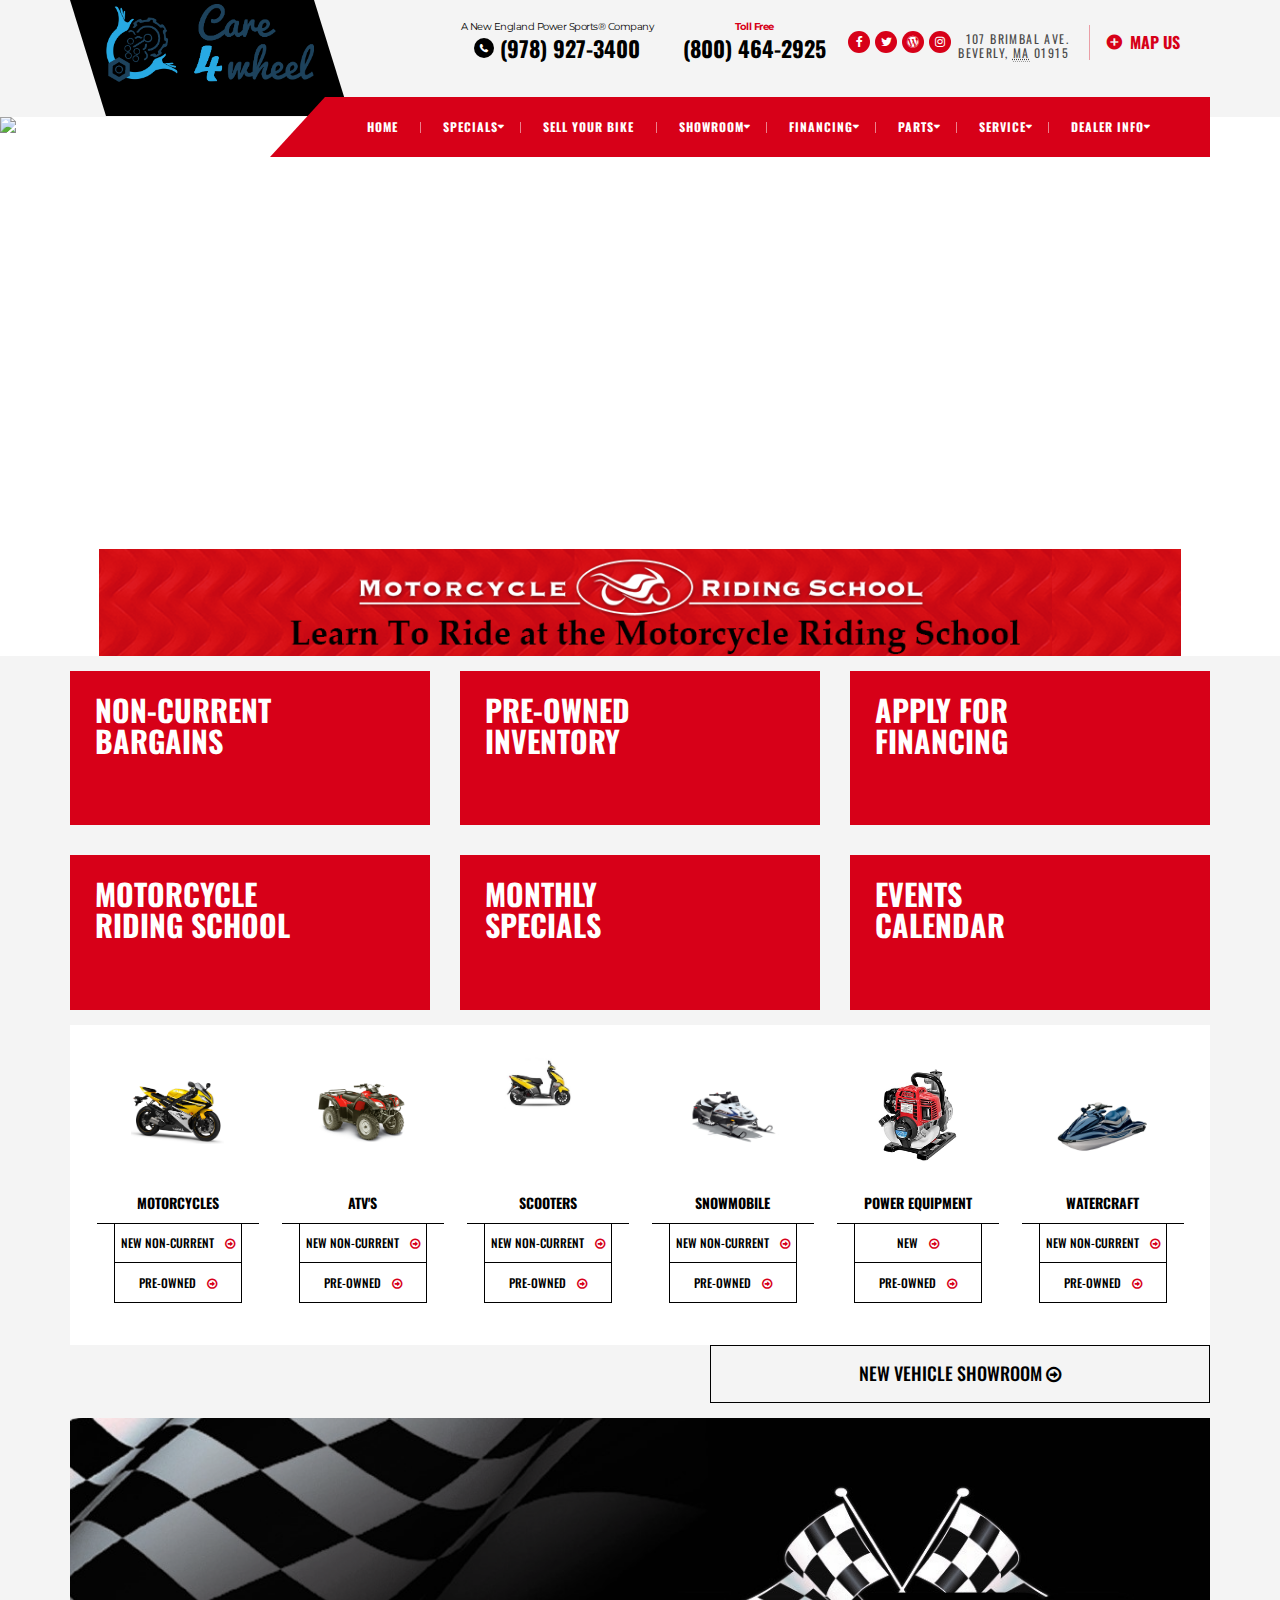
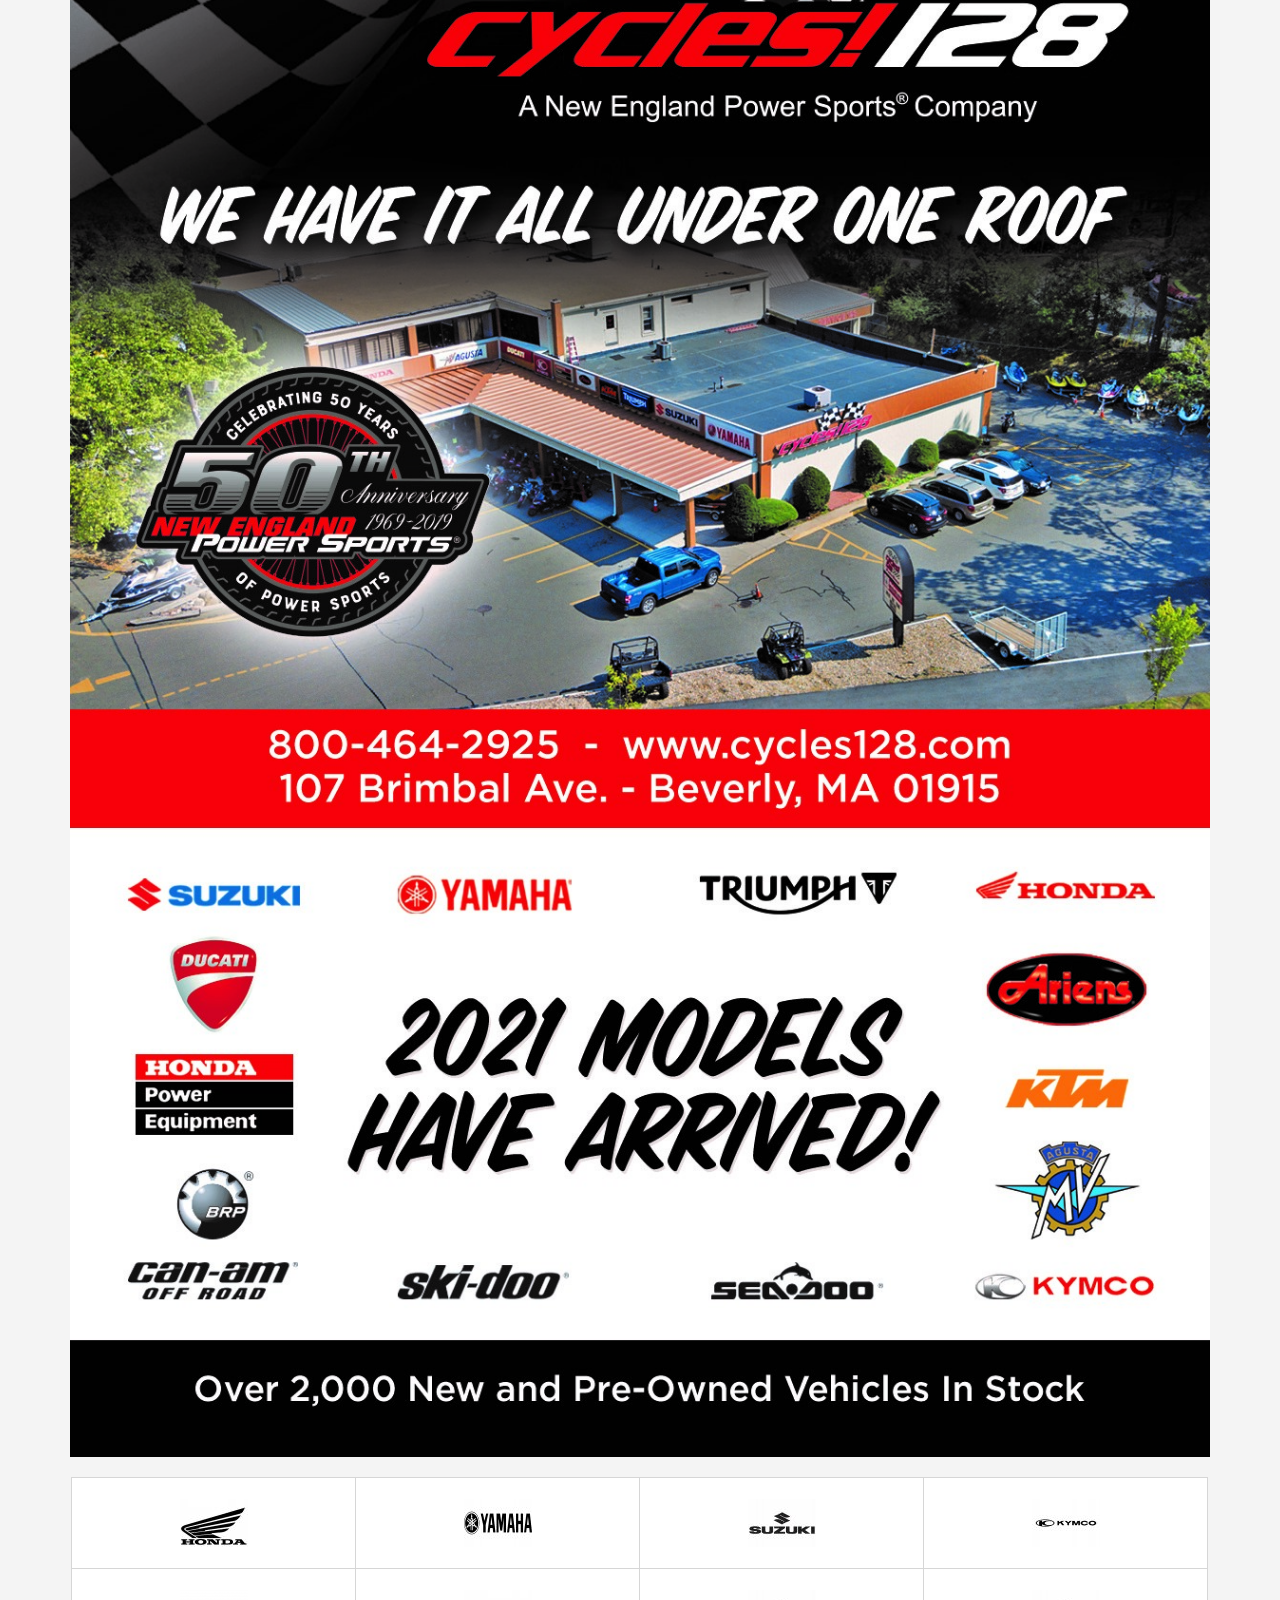
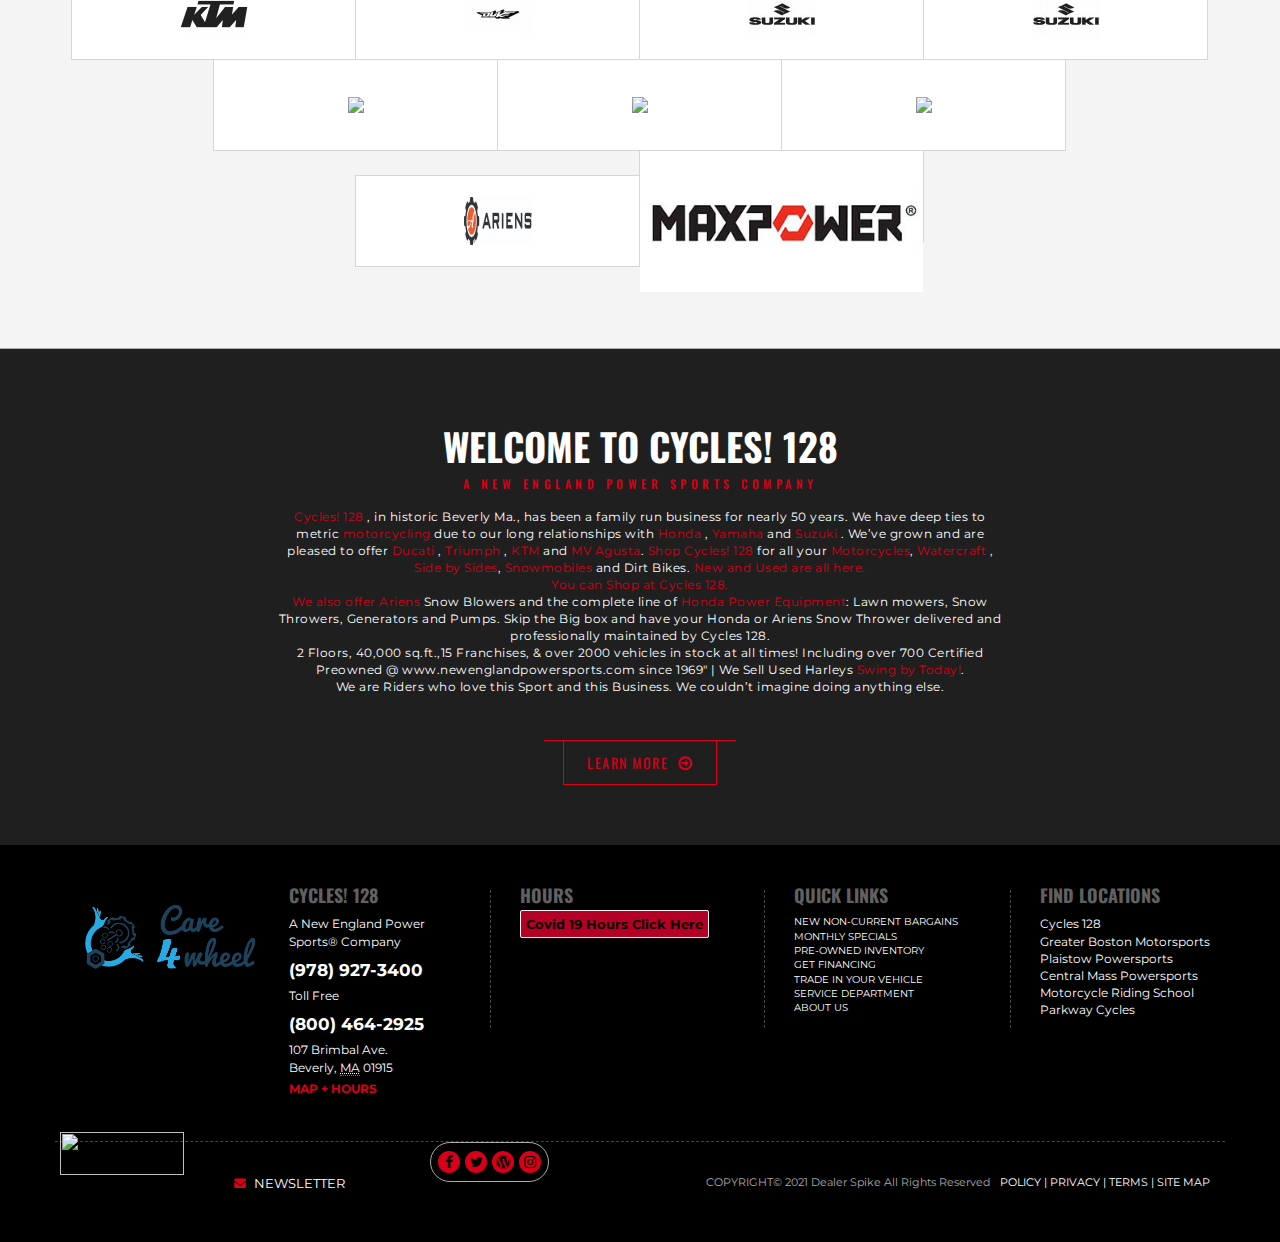
==== index.html @ 579b6f16 "ui for home page with responsiveness" ====
<html lang="en">
    <head>
	<meta charset="utf-8">
	<meta http-equiv="X-UA-Compatible" content="IE=edge">
	<meta name="viewport" content="width=device-width, initial-scale=1.0">
	<meta name="google-site-verification" content="4xlTsjsjZ82k-B2SvXUbBfm__WxMHEeBPn1dtGqqLUk">

	<title>Cycles</title>
	
<meta name="description" content="The North Shore's Premier Powersports Dealership for 50 Years!&nbsp; Ariens 2018 Dealer of the Year!">
<meta name="keywords" content="Ski-Doo, Sea-Doo, Can-Am, KTM, Ducati, Triumph, MV Agusta, Yamaha, Honda, Suzuki, Ariens, Kymco, Powersports, Boston, Beverly, Salem, Lynn, Haverhill, Middleton, Gloucester, Danvers, Ipswich, North Shore Crossing">
<meta name="copyright" content="Cycles">



	<link rel="publisher" href="https://plus.google.com/u/0/+Cycles128BeverlyMA/about">
	<link rel="shortcut icon" href="/favicon.ico">
	<link rel="icon" type="image/png" href="images/logo.png">
	<!-- <link rel="apple-touch-icon" type="image/png" href="/favicon-114x114.png"> -->

	<!-- Site CSS & Fonts -->
	<link rel="stylesheet" href="//maxcdn.bootstrapcdn.com/font-awesome/4.6.3/css/font-awesome.min.cs">
    <link rel="stylesheet" href="style/style.css">
	<link id="responsiveStyles" rel="stylesheet" type="text/css" href="/styles/styles.css?v=1.30">

	<link href="https://fonts.googleapis.com/css?family=Oswald:400,700%7CMontserrat:400,700" rel="stylesheet" type="text/css">


<div class="device-xs visible-xs"></div>
<div class="device-sm visible-sm"></div>
<div class="device-md visible-md"></div>
<div class="device-lg visible-lg"></div>
<header dst-header="1" class="dst-header-container-navbar navbar-on-bottom">
	<div class="header-info">
		<div>
			<div class="header-brand">
				<strong>
					<a href="/" tabindex="-1" aria-hidden="true" role="presentation">
						<span>
							<img alt="" src="images/logo.png">
						</span>
					</a>
				</strong>
			</div>
			<div class="header-content">
				<div class="header-numbers-social">
					<div class="header-numbers">
						<div>
							<span>A New England Power Sports® Company</span>
							<span class="dealer-phone">
								<a href="tel:9789273400"><span>(978) 927-3400</span></a>
							</span>
						</div>
						<div>
							<span>Toll Free</span>
							<span class="dealer-phone">
								<a href="tel:8004642925">(800) 464-2925</a>
							</span>
						</div>
					</div>
					<div class="header-social">
						<ul class="social-block">
							<li>
								<a href="#" target="_blank" class="social-facebook" >
									<i class="fa fa-facebook"></i>
									<span class="sr-only">Like Cycles! 128 on Facebook!</span>
								</a>
							</li>
							<li>
								<a href="#"  class="social-twitter" >
									<i class="fa fa-twitter"></i>
									<span class="sr-only">Follow Cycles! 128 on Twitter!</span>
								</a>
							</li>
							<li>
								<a href="#" class="social-wordpress" >
									<i class="fa fa-wordpress"></i>
									<span class="sr-only">Check out the Cycles! 128 Wordpress page!</span>
								</a>
							</li>
							<li>
								<a href="#" class="social-instagram" >
									<i class="fa fa-instagram"></i>
									<span class="sr-only">Subscribe to Cycles! 128 on Instagram!</span>
								</a>
							</li>
						</ul>
					</div>
				</div>
				<div class="header-location">
					<span class="dealer-address-wrapper">
        				<span class="dealer-address">107 Brimbal Ave.</span>
						<span class="dealer-city-state-zip">
							<span class="dealer-city">Beverly, </span>
							<span class="dealer-state">
								<abbr title="Massachusetts">MA</abbr>
							</span>
							<span class="dealer-zip">01915</span>
						</span>
					</span>
					<span class="header-map-hours">
						<a href=""><span>Map Us</span></a>
					</span>
				</div>
			</div>
		</div>
	</div>
	<nav class="navbar" id="main-nav" role="navigation">
		<div class="navbar-header">
			<button type="button" class="navbar-toggle collapsed" data-toggle="collapse" data-target=".navbar-collapse">
				<span class="sr-only">Toggle navigation</span>
				<span class="icon-text">Menu</span>
				<span class="icon-bar">&nbsp;</span>
				<span class="icon-bar">&nbsp;</span>
				<span class="icon-bar">&nbsp;</span>
			</button>
		</div>
		<div class="navbar-collapse collapse">
			<ul class="nav navbar-nav">
				<li><a href="/">Home</a></li>
				<li class="dropdown">
					<a aria-expanded="false" class="dropdown-toggle" data-toggle="dropdown" href=" " role="button">Specials</a>
					<ul class="dropdown-menu">
						<li><a href="#">Specials</a></li>
						<li><a href="#" target="_blank" aria-describedby="audioeye_new_window_message">Manager Specials</a></li>
						<li><a href="#">Promotions</a></li>
					</ul>
				</li>
				<li>
					<a aria-expanded="false" class="dropdown-toggle" data-toggle="dropdown" href="#" role="button">Sell <span>Your Bike</span></a>
				</li>
				<li class="dropdown">
					<a aria-expanded="false" class="dropdown-toggle" data-toggle="dropdown" href="#" role="button">Showroom</a>
					<ul class="dropdown-menu">
						<li><a href="">Showroom</a></li>
						<li><a href="#">New Non-Current Bargains</a></li>
						<li><a class="no-leadpop" href="#"  aria-describedby="audioeye_new_window_message">Pre-Owned Inventory</a></li>
						
						<li><a href="#">Power Equipment</a></li>
						<li><a href="#">Get A Quote</a></li>
						<li><a href="#">Finance</a></li>
						<li><a href="#">Value Your Trade</a></li>
						<li><a href="#">Contact Us</a></li>
						<li><a href="#">Museum</a></li>
					</ul>
				</li>
				<li class="dropdown">
					<a aria-expanded="false" class="dropdown-toggle" data-toggle="dropdown" href="#" role="button">Financing</a>
					<ul class="dropdown-menu">
						<li><a href=" ">Financing</a></li>
						<li><a href=" ">Finance Application</a></li>
						<li><a href=" ">Extended Coverage Plans</a></li>
						<li><a href=" ">Honda Graduate Program</a></li>
						</ul>
				</li>
				 <li class="dropdown stuck-right">
					<a aria-expanded="false" class="dropdown-toggle" data-toggle="dropdown" href="#" role="button">Parts</a>
					<ul class="dropdown-menu">
						<li><a href=" ">Parts Department</a></li>
						<li><a href=" ">Get a Quote</a></li>
					</ul>
				</li>
				<li class="dropdown stuck-right">
					<a aria-expanded="false" class="dropdown-toggle" data-toggle="dropdown" href="#" role="button">Service</a>
					<ul class="dropdown-menu">
						<li><a href=" ">Service Department</a></li>
						<li><a href=" ">Service Appointments</a></li>
						<li><a href=" ">Get A Service Quote</a></li>
					</ul>
				</li>
				<li class="dropdown stuck-right">
					<a aria-expanded="false" class="dropdown-toggle" data-toggle="dropdown" href=" " role="button"><span>Dealer</span> Info</a>
					<ul class="dropdown-menu">
						<li><a href=" ">About Us</a></li>
						<li><a href=" ">Map &amp; Hours</a></li>
						<li><a href=" ">Staff</a></li>
						<li><a href=" ">Employment</a></li>
						<li><a href=" ">Event Calendar</a></li>
						<li><a href=" ">Newsletter Signup</a></li>
						<li><a href=" ">Read Testimonials</a></li>
						<li><a href=" ">Submit A Testimonial</a></li>
						<li><a href=" ">Photos</a></li>
						<li><a href=" ">Contact Us</a></li>
					</ul>
				</li>
			</ul>
		</div>
	</nav>
	<div class="vcard" role="presentation" aria-hidden="true" tabindex="-1">
		<div class="fn org">Cycles! 128</div>
		<div class="adr">
			<div class="street-address">107 Brimbal Ave.</div>
			<div> <span class="locality">Beverly</span>, <span class="region"><abbr class="region" title="Massachusetts">MA</abbr></span> <span class="postal-code">01915</span></div>
			<div class="country-name">US</div>
		</div>
		<div>Phone: <span class="tel">(800) 464-2925</span></div>
		<div>Email: <span class="email">sales@cycles128.com</span></div>
		<div>
			<span class="tel"><span class="type">Fax</span>:
			<span class="value">(978) 927-9720</span></span>
		</div>
    </div>
</header>


	<div id="Modal" class="modal fade" tabindex="-1" role="dialog" aria-hidden="true" style="display: none;">
		<div class="modal-dialog" role="document">
			<div class="modal-content">
				<div class="modal-header">
					<button type="button" class="close" data-dismiss="modal" aria-label="Close"><span class="fa fa-times-circle" aria-hidden="true"></span></button>
					<h2 class="modal-title">Now Hiring </h2>
				</div>
				<div class="modal-body">
					<p>Do you love motorcycles, dirt bikes, atv's , or watercraft? Would you love to work in the powersports industry?
We are currently hiring in all departments!</p>
				</div>
<div class="carreersection">
    
<div class="form-header">
<h1><span class="fa fa-tachometer">&nbsp;</span>Careers</h1>
  <div id="requiredMessageBlock">Asterisk indicates Required Field</div>  </div>

<form id="careers-form" name="xcareers" method="post" action="" data-ds-form="xcareers" novalidate="novalidate">
	
	<ul class="ulContact">
	<li id="formFirstName"><div class="formField"> <div class="label placeholder">First Name</div> <input aria-label="First Name" name="fname" placeholder="First Name" type="text" value="" aria-required="true" autocomplete="given-name"> <div class="formRequired">*</div> </div> <div class="formError"></div></li>
	<li id="formLastName"><div class="formField"> <div class="label placeholder">Last Name</div> <input aria-label="Last Name" name="lname" type="text" value="" placeholder="Last Name" aria-required="true" autocomplete="family-name"> <div class="formRequired">*</div> </div> <div class="formError"></div></li>
	<li id="formEmail"><div class="formField"> <div class="label placeholder">Email</div> <input aria-label="Email" name="email" type="text" value="" placeholder="Email" aria-required="true" autocomplete="email"> <div class="formRequired FormRequiredField">*</div> </div> <div class="formError"></div></li>
	<li id="formTelephone"><div class="formField"> <div class="label placeholder">Phone</div> <input aria-label="Phone" name="telephone" type="text" value="" placeholder="Phone" autocomplete="tel"> <div class="formRequired FormRequiredField"></div> </div> <div class="formError"></div></li>
	<li id="formAddress"><div class="formField"> <div class="label placeholder">Address</div> <input aria-label="Address" name="address" type="text" value="" placeholder="Address" autocomplete="address-line1"> <div class="formRequired FormRequiredField"></div> </div> <div class="formError"></div></li>
	<li id="formCity"><div class="formField"> <div class="label placeholder">City</div> <input aria-label="City" name="city" type="text" value="" placeholder="City" autocomplete="city"> <div class="formRequired"></div> </div> <div class="formError"></div></li>
	<li id="formState"><div class="formField"> <div class="label placeholder">State</div> <input aria-label="State" name="state" type="text" value="" placeholder="State" autocomplete="state"> <div class="formRequired"></div> </div> <div class="formError"></div></li>
	<li id="formZip"><div class="formField"> <div class="label placeholder">Zip Code</div> <input aria-label="Zip Code" name="zip" type="text" value="" placeholder="Zip Code" autocomplete="postal-code"> <div class="formRequired FormRequiredField"></div> </div> <div class="formError"></div></li>
	<li id="formLocations"><div class="formField">
<div class="label placeholder"></div>
<select name="location" id="location" class="DealerLocation" aria-label="Select A Location" aria-required="true"><option value="">Select A Location</option><option value="Arlington Greater Boston Motorsports">Arlington Greater Boston Motorsports</option><option value="Beverly Cycles 128">Beverly Cycles 128</option><option value="Everett Parkway Cycle">Everett Parkway Cycle</option><option value="Lunenberg Central Mass Powersports">Lunenberg Central Mass Powersports</option><option value="Plaistow Powersports">Plaistow Powersports</option></select>
<div class="formRequired FormRequiredField"></div>
</div>
<div class="formError"></div></li>
</ul>

	<ul class="ulComments" role="presentation">
		<li id="formComments" role="presentation"><div class="formField"> <div class="label placeholder">Comments/Questions</div> <textarea aria-label="Comments/Questions" name="comments" placeholder="Comments/Questions"></textarea> <div class="formRequired"></div> </div> <div class="formError"></div></li>
	</ul>
	<h3 id="ae_js_chbxDescrip_234">Pick your area(s) of Interest:</h3>
	<ul class="ulCareerInterest">
		<li id="formSales"><div class="formField"><input aria-label="Sales" name="sales" type="checkbox" placeholder="Sales" aria-describedby="ae_js_chbxDescrip_234"> <div class="label placeholder">Sales</div> <div class="formRequired FormRequiredField"></div> </div> <div class="formError"></div></li>
		<li id="formAdministrationOffice"><div class="formField"> <input aria-label="Administration/Office" name="administrationoffice" type="checkbox" placeholder="Administration/Office" aria-describedby="ae_js_chbxDescrip_234"> <div class="label placeholder">Administration/Office</div> <div class="formRequired FormRequiredField"></div> </div> <div class="formError"></div></li>
		<li id="formFinance"><div class="formField"> <input aria-label="Financing" name="finance" type="checkbox" placeholder="Financing" aria-describedby="ae_js_chbxDescrip_234"> <div class="label placeholder">Financing</div> <div class="formRequired FormRequiredField"></div> </div> <div class="formError"></div></li>
		<li id="formPartsAccessories"><div class="formField"> <input aria-label="Parts and Accessories" name="partsandaccessories" type="checkbox" placeholder="Parts and Accessories" aria-describedby="ae_js_chbxDescrip_234"> <div class="label placeholder">Parts and Accessories</div> <div class="formRequired FormRequiredField"></div> </div> <div class="formError"></div></li>
		<li id="formService"><div class="formField"> <input aria-label="Service" name="service" type="checkbox" placeholder="Service" aria-describedby="ae_js_chbxDescrip_234"> <div class="label placeholder">Service</div> <div class="formRequired FormRequiredField"></div> </div> <div class="formError"></div></li>
		<li id="formApparel"><div class="formField"><input aria-label="Apparel" name="apparel" type="checkbox" placeholder="Apparel" aria-describedby="ae_js_chbxDescrip_234"> <div class="label placeholder">Apparel</div> <div class="formRequired FormRequiredField"></div> </div> <div class="formError"></div></li>
		<li id="formOther"><div class="formField"> <div class="label placeholder">Other</div> <input aria-label="Other" name="other" type="text" value="" placeholder="Other"> <div class="formRequired FormRequiredField"></div> </div> <div class="formError"></div></li>
	</ul>
	
	<div id="newsletter-subscribe"><span id="newsletter-subscribe-label">Subscribe to Newsletter: </span> <input aria-label="Newsletter Opt-In" name="NewsletterOptIn" type="checkbox" value="Y" checked="checked" aria-labelledby="newsletter-subscribe-label"></div>

	<ul class="submitBlock" role="presentation">
	<li class="submitButton" role="presentation"><button id="btnSubmit" name="submit" type="submit" value="Submit">Submit</button></li>
</ul>
 
	<input name="LOG_ID" type="hidden" value="1671429379"> <span class="sr-only"><label role="presentation" aria-hidden="true" tabindex="-1" id="ae-formFieldLabelOptIn_lshohvlhuwp_0">Do not fill out this field. Your form will not submit properly.</label><input name="subject" tabindex="-1" type="text" value="" role="presentation" aria-hidden="true" aria-labelledby="ae-formFieldLabelOptIn_lshohvlhuwp_0"></span> <input name="formpage" type="hidden" value="xcareers"> <input name="to_email" type="hidden" value=""> <input name="MAILTO" type="hidden" value=""> <input name="REQMAILTO" type="hidden" value=""> <input name="year" type="hidden" value=""> <input name="make" type="hidden" value=""> <input name="model" type="hidden" value=""> <input name="stockno" type="hidden" value=""> <input name="domain" type="hidden" value=""> <input name="veh_condition" type="hidden" value=""> <input name="bikedesc" type="hidden" value=""> <input name="id" type="hidden" value=""> <input name="oid" type="hidden" value=""> <input name="tid" type="hidden" value=""> <input name="showroomurl" type="hidden" value=""> <input name="PiwikVisitorId" type="hidden"> <input name="SourcePage" type="hidden" value="xcareers">
</form>
<div class="form-footer">  <h3>Cycles! 128</h3>    <p>107 Brimbal Ave.<br>  Beverly, Massachusetts<br>  01915</p>    </div>
</div>				
				<div class="modal-footer">
					<button type="button" class="btn btn-default" data-dismiss="modal">Close</button>
				</div>
			</div>
		</div>
	</div>

	<style>
	@import url("https://maxcdn.bootstrapcdn.com/font-awesome/4.5.0/css/font-awesome.min.css");
		.modal-content {background: black;}
	#Modal { top: 15%; }
	#Modal .modal-content { border: 0px; }
	body.modal-open #main { position:unset; }	
	
	#Modal .modal-header {
		background-color: transparent;
		}
		#Modal .close {
			font-size: 60px;
			position: absolute;
			top: -16px;
			right: -13px;
		}
		#Modal .close:hover {
			color: #3d3d3d;
		}
		#Modal .modal-title{
			border-bottom: 1px darkgrey solid;
			font-size:30px;
			text-align:center;
		}
		
		
	#Modal .modal-body {
		padding: 15px;
		margin:0 auto;
		text-align:center;
	}


	#Modal .modal-footer {
		padding: 15px;text-align: right;
		border-top: 1px solid transparent;
		background-color: #fff;
		display: none;
	}
	
	
	</style>






  <div class="slideshow-main"> 
	
<a class="ae-offscreen ae-accessible-carousel-link" aria-label="Accessible Carousel" href="#" data-audioeye-exclude="" style="top: 116px; left: 0px; display: none;">Accessible Carousel</a><div id="Main-SlideShow" class="carousel carousel-slideshow slide" data-pause="click" data-interval="5000" data-ride="carousel" data-audioeye-carousel-original="" data-ae-carousel-index="0">

    <div class="carousel-inner">

            <div class="item" data-slide-number="0" > <img src="images/offer1.png" alt="Los Angeles"></div>
            <div class="item" data-slide-number="1"> <img src="/images/offer1.png" ></div>
            <div class="item" data-slide-number="2"> <img src="images/offer2.png"></div>
            <div class="item" data-slide-number="3" > <img src="images/offer3.png" ></div>
            <div class="item" data-slide-number="4" > <img src="images/offer1.png"></div>
            <div class="item active" data-slide-number="5" > <img src="images/offer2.png" ></div>
            <div class="item" data-slide-number="6" > <img src="images/offer3.png" ></div>
            <div class="item" data-slide-number="7" > <img src="images/offer1.png"></div>
            <div class="item" data-slide-number="8" > <img src="images/offer2.png" ></div>
            <div class="item" data-slide-number="9" > <img src="images/offer3.png"></div>
            <div class="item" data-slide-number="10" > <img src="images/offer2.png"></div>
            <div class="item" data-slide-number="11" > <img src="images/offer1.png" ></div>
            </div>
<ul class="carousel-indicators carousel-indicators-buttons">
<li class="itemButton" data-target="#Main-SlideShow" data-slide-to="0"></li><li class="itemButton" data-target="#Main-SlideShow" data-slide-to="1"></li><li class="itemButton" data-target="#Main-SlideShow" data-slide-to="2"></li><li class="itemButton" data-target="#Main-SlideShow" data-slide-to="3"></li><li class="itemButton" data-target="#Main-SlideShow" data-slide-to="4"></li><li class="itemButton" data-target="#Main-SlideShow" data-slide-to="5"></li><li class="itemButton" data-target="#Main-SlideShow" data-slide-to="6"></li><li class="itemButton" data-target="#Main-SlideShow" data-slide-to="7"></li><li class="itemButton" data-target="#Main-SlideShow" data-slide-to="8"></li><li class="itemButton" data-target="#Main-SlideShow" data-slide-to="9"></li><li class="itemButton" data-target="#Main-SlideShow" data-slide-to="10"></li><li class="itemButton" data-target="#Main-SlideShow" data-slide-to="11"></li>
</ul>
<div class="carousel-nav">

<a class="left carousel-control" href="#Main-SlideShow" role="button" data-slide="prev"> 
<span class="fa fa-caret-left"></span> 
<span class="sr-only">Previous</span> 
</a> 
<a class="carousel-control pause" href="#Main-SlideShow" role="button"> 
<span class="fa fa-pause"></span> 
<span class="sr-only">Pause</span> 
</a> 
<a class="right carousel-control" href="#Main-SlideShow" role="button" data-slide="next"> 
<span class="fa fa-caret-right"></span> 
<span class="sr-only">Next</span> 
</a> 
</div>
</div>
</div>  


 <!-- <div class="slideshow-main">
<div id="myCarousel" class="carousel slide" data-ride="carousel">
   
    <ol class="carousel-indicators">
      <li class="item" data-target="#myCarousel" data-slide-to="0" class="active"></li>
      <li class="item" data-target="#myCarousel" data-slide-to="1"></li>
      <li class="item" data-target="#myCarousel" data-slide-to="2"></li>
    </ol>
 
    <div class="carousel-inner">
        
      <div class="item active">
        <img src="images/offer1.png" alt="Los Angeles">
      </div>
  
      <div class="item">
        <img src="images/offer2.jpg" alt="Chicago">
      </div>
  
      <div class="item">
        <img src="images/offer3.jpg" alt="New York">
      </div>
    </div>
  
  
    <a class="left carousel-control" href="#myCarousel" data-slide="prev">
      <span class="glyphicon glyphicon-chevron-left"></span>
      <span class="sr-only">Previous</span>
    </a>
    <a class="right carousel-control" href="#myCarousel" data-slide="next">
      <span class="glyphicon glyphicon-chevron-right"></span>
      <span class="sr-only">Next</span>
    </a>
  </div>
</div>  -->



<div class="parkway-banner">
	<a class="no-leadpop" href=" " target="_blank" > <img src="images/mrs-banner-red.png"> </a>
</div>

<main class="main-home" id="ae-main-content">

	<div class="content-home">
		<div>		
			
			<ul class="action-buttons-group">
				<li>
					<a href=" ">
						<span>
							<span>
								<span class="first-line">Non-Current</span>
								<span class="second-line">Bargains</span>
								<span class="third-line"><span></span><span>Shop Here <i class="fa fa-arrow-circle-o-right"></i></span><span></span></span>
							</span>
						</span>
					</a>
				</li>
				<li>
					<a class="no-leadpop" href=" " target="_blank" aria-describedby="audioeye_new_window_message">
						<span>
							<span>
								<span class="first-line">Pre-Owned</span>
								<span class="second-line">Inventory</span>
								<span class="third-line"><span></span><span>Shop Here <i class="fa fa-arrow-circle-o-right"></i></span><span></span></span>
							</span>
						</span>
					</a>
				</li>
				<li>
					<a href=" " aria-describedby="audioeye_new_window_message">
						<span>
							<span>
								<span class="first-line">Apply For</span>
								<span class="second-line">Financing</span>
								<span class="third-line"><span></span><span>Click Here <i class="fa fa-arrow-circle-o-right"></i></span><span></span></span>
							</span>
						</span>
					</a>
				</li>
				<li>
					<a href=" " aria-describedby="audioeye_new_window_message">
						<span>
							<span>
								<span class="first-line">Motorcycle</span>
								<span class="second-line">Riding School</span>
								<span class="third-line"><span></span><span>Click Here <i class="fa fa-arrow-circle-o-right"></i></span><span></span></span>
							</span>
						</span>
					</a>
				</li>
				<li>
					<a href=" ">
						<span>
							<span>
								<span class="first-line">Monthly</span>
								<span class="second-line">Specials</span>
								<span class="third-line"><span></span><span>View Specials <i class="fa fa-arrow-circle-o-right"></i></span><span></span></span>
							</span>
						</span>
					</a>
				</li>
				<li>
					<a href=" ">
						<span>
							<span>
								<span class="first-line">Events</span>
								<span class="second-line">Calendar</span>
								<span class="third-line"><span></span><span>See Events <i class="fa fa-arrow-circle-o-right"></i></span><span></span></span>
							</span>
						</span>
					</a>
				</li>
			</ul>
			
			<div class="vehicle-type-buttons-wrapper">
		<div>
			<ul class="vehicle-type-buttons-group">
				<li>
					<div class="button-wrap">
						<span class="first-line"><img src="images/motorcycle.jpg" alt="Buy New &amp; Used Motorcycles at Cycles! 128, Beverly, MA"></span>
						<span class="second-line"><a href="#" aria-expanded="false" class="dropdown-toggle" data-toggle="dropdown" role="button">Motorcycles</a>
							<ul class="dropdown-menu" role="menu">
								<li><a href=" ">New Non-Current <i class="fa fa-arrow-circle-o-right"></i></a></li>
								<li><a href=" " target="_blank" aria-describedby="audioeye_new_window_message">Pre-Owned <i class="fa fa-arrow-circle-o-right"></i></a></li>
							</ul>
						</span>
						<span class="third-line">
							<a class="new-link" href=" ">New Non-Current <i class="fa fa-arrow-circle-o-right"></i></a>
							<a class="used-link" href=" " target="_blank" aria-describedby="audioeye_new_window_message">Pre-Owned <i class="fa fa-arrow-circle-o-right"></i></a>
						</span>
					</div>
				</li>
				<li>
					<div class="button-wrap">
						<span class="first-line"><img src="images/avt.png" alt="Buy New &amp; Used ATV's at Cycles! 128, Beverly, MA"></span>
						<span class="second-line"><a href="#" aria-expanded="false" class="dropdown-toggle" data-toggle="dropdown" role="button">ATV's</a>
							<ul class="dropdown-menu" role="menu">
								<li><a href=" ">New Non-Current <i class="fa fa-arrow-circle-o-right"></i></a></li>
								<li><a href=" " target="_blank" aria-describedby="audioeye_new_window_message">Pre-Owned <i class="fa fa-arrow-circle-o-right"></i></a></li>
							</ul>
						</span>
						<span class="third-line">
							<a class="new-link" href=" ">New Non-Current <i class="fa fa-arrow-circle-o-right"></i></a>
							<a class="used-link" href=" " target="_blank" aria-describedby="audioeye_new_window_message">Pre-Owned <i class="fa fa-arrow-circle-o-right"></i></a>
						</span>
					</div>
				</li>
				<li>
					<div class="button-wrap">
						<span class="first-line"><img src="images/scooter.jpg" alt="Buy New &amp; Used Scooters at Cycles! 128, Beverly, MA"></span>
						<span class="second-line"><a href="#" aria-expanded="false" class="dropdown-toggle" data-toggle="dropdown" role="button">Scooters</a>
							<ul class="dropdown-menu" role="menu">
								<li><a href=" ">New Non-Current <i class="fa fa-arrow-circle-o-right"></i></a></li>
								<li><a href=" " target="_blank" aria-describedby="audioeye_new_window_message">Pre-Owned <i class="fa fa-arrow-circle-o-right"></i></a></li>
							</ul>
						</span>
						<span class="third-line">
							<a class="new-link" href=" ">New Non-Current <i class="fa fa-arrow-circle-o-right"></i></a>
							<a class="used-link" href=" " target="_blank" aria-describedby="audioeye_new_window_message">Pre-Owned <i class="fa fa-arrow-circle-o-right"></i></a>
						</span>
					</div>
				</li>
				<li>
					<div class="button-wrap">
						<span class="first-line"><img src="images/snow.jpg" alt="Buy New &amp; Used Snowmobiles at Cycles! 128, Beverly, MA"></span>
						<span class="second-line"><a href="#" aria-expanded="false" class="dropdown-toggle" data-toggle="dropdown" role="button">Snowmobile</a>
							<ul class="dropdown-menu" role="menu">
								<li><a href=" ">New Non-Current <i class="fa fa-arrow-circle-o-right"></i></a></li>
								<li><a href=" " target="_blank" aria-describedby="audioeye_new_window_message">Pre-Owned <i class="fa fa-arrow-circle-o-right"></i></a></li>
							</ul>
						</span>
						<span class="third-line">
							<a class="new-link" href=" ">New Non-Current <i class="fa fa-arrow-circle-o-right"></i></a>
							<a class="used-link" href=" " target="_blank" aria-describedby="audioeye_new_window_message">Pre-Owned <i class="fa fa-arrow-circle-o-right"></i></a>
						</span>
					</div>
				</li>
				<li>
					<div class="button-wrap">
						<span class="first-line"><img src="images/power.jpg" alt="Buy New &amp; Used Power Equipment at Cycles! 128, Beverly, MA"></span>
						<span class="second-line"><a href="#" aria-expanded="false" class="dropdown-toggle" data-toggle="dropdown" role="button">Power Equipment</a>
							<ul class="dropdown-menu" role="menu">
								<li><a href=" ">New <i class="fa fa-arrow-circle-o-right"></i></a></li>
								<li><a href=" " target="_blank" aria-describedby="audioeye_new_window_message">Pre-Owned <i class="fa fa-arrow-circle-o-right"></i></a></li>
							</ul>
						</span>
						<span class="third-line">
							<a class="new-link" href=" ">New <i class="fa fa-arrow-circle-o-right"></i></a>
							<a class="used-link" href=" " target="_blank" aria-describedby="audioeye_new_window_message">Pre-Owned <i class="fa fa-arrow-circle-o-right"></i></a>
						</span>
					</div>
				</li>
				<li>
					<div class="button-wrap">
						<span class="first-line"><img src="images/water.jpg" alt="Buy New &amp; Used Personal Watercraft at Cycles! 128, Beverly, MA"></span>
						<span class="second-line dropdown"><a href="#" aria-expanded="false" class="dropdown-toggle" data-toggle="dropdown" role="button">Watercraft</a>
							<ul class="dropdown-menu" role="menu">
								<li><a href=" ">New Non-Current <i class="fa fa-arrow-circle-o-right"></i></a></li>
								<li><a href=" " aria-describedby="audioeye_new_window_message">Pre-Owned <i class="fa fa-arrow-circle-o-right"></i></a></li>
							</ul>
						</span>
						<span class="third-line">
							<a class="new-link" href=" ">New Non-Current <i class="fa fa-arrow-circle-o-right"></i></a>
							<a class="used-link" href=" " target="_blank" aria-describedby="audioeye_new_window_message">Pre-Owned <i class="fa fa-arrow-circle-o-right"></i></a>
						</span>
					</div>
				</li>
			</ul>

			<div class="new-vehicle-showroom"><a href=" "><h1>New Vehicle Showroom <i class="fa fa-arrow-circle-o-right"></i></h1></a></div>
		</div>
	</div>
	
			
			<div class="topshot">
				<img alt="2021 models for suzuki, triumph, yamaha, etc at Cycles128" src="images/shot.jpg">
			</div>
			
			<div class="brands-buttons-wrapper">
				<div class="brands-buttons-heading">
					<h3><a href=" " class="collapsed" role="button" data-toggle="collapse" aria-expanded="true" aria-controls="brandsButtonsCollapse">Manufacturers</a></h3>
				</div>
				<div id="brandsButtonsCollapse" class="brands-buttons-collapse collapse">
					<ul class="brands-buttons-group">
						<li>
							<a href=" ">
								<img alt="Buy New &amp; Used Honda vehicles and equipment at Cycles! 128, Beverly, MA" src="images/re-honda.jpg">
							</a>
						</li>
						<li>
							<a href=" ">
								<img alt="Buy New &amp; Used Yamaha vehicles and equipment at Cycles! 128, Beverly, MA" src="images/yamaha.jpg">
							</a>
						</li>
						<li>
							<a href=" ">
								<img alt="Buy New &amp; Used Suzuki vehicles and equipment at Cycles! 128, Beverly, MA" src="images/suzuki.jpg">
							</a>
						</li>
						<li>
							<a href=" ">
								<img alt="Buy New &amp; Used Kymco vehicles and equipment at Cycles! 128, Beverly, MA" src="images/kymko.jpg">
							</a>
						</li>
					</ul>
					<ul class="brands-buttons-group">
						<li>
							<a href=" ">
								<img alt="Buy New &amp; Used Ducati vehicles and equipment at Cycles! 128, Beverly, MA" src="images/ktm.png">
							</a>
						</li>
						<li>
							<a href=" ">
								<img alt="Buy New &amp; Used KTM Equipment at Cycles! 128, Beverly, MA" src="images/duck.jpg">
							</a>
						</li>
						<li>
							<a href=" ">
								<img alt="Buy New &amp; Used Triumph vehicles and equipment at Cycles! 128, Beverly, MA" src="images/suzuki.jpg">
							</a>
						</li>
						<li>
							<a href=" ">
								<img alt="Buy New &amp; Used MV Agusta Equipment at Cycles! 128, Beverly, MA" src="images/suzuki.jpg">
							</a>
						</li>


					</ul>
					<ul class="brands-buttons-group">
						<li>
							<a href=" ">
								<img alt="Buy New &amp; Used Ski-Doo vehicles and equipment at Cycles! 128, Beverly, MA" src="//cdn.dealerspike.com/imglib/ManufacturerLogos/ski-doo/ski-doo-logo-sm.png">
							</a>
						</li>
						<li>
							<a href=" ">
								<img alt="Buy New &amp; Used Sea-Doo vehicles and equipment at Cycles! 128, Beverly, MA" src="//cdn.dealerspike.com/imglib/ManufacturerLogos/sea-doo/sea-doo-logo-sm.png">
							</a>
						</li>
						<li>
							<a href=" ">
								<img alt="Buy New &amp; Used Can-Am vehicles and equipment at Cycles! 128, Beverly, MA" src="//cdn.dealerspike.com/imglib/ManufacturerLogos/can-am/can-am-logo-sm.png">
							</a>
						</li>
					</ul>
					<ul class="brands-buttons-group">
						<li>
							<a href=" ">
								<img alt="Buy New &amp; Used Ariens vehicles and equipment at Cycles! 128, Beverly, MA" src="images/ari.png">
							</a>
						</li>
						<li>
							<a href=" ">
								<img alt="Buy New &amp; Used Honda Power Equipment at Cycles! 128, Beverly, MA" src="images/powerlogo.jpg">
							</a>
						</li>
					</ul>
				</div>
			</div>
			
			
		</div>
	</div>
	
	<div class="home-row">
		<div>
			<h1><span>Welcome to</span> <span>Cycles! 128</span></h1>
			<h4><span>A New England Power</span> <span>Sports Company</span></h4>
			<p><a href=" "> Cycles!  128 </a>, in historic Beverly Ma., has been a family run business for nearly 50 years.  We have deep ties to metric <a href"="" default.asp?page="xNewInventory&amp;vt=motorcycle%20/%20scooter&quot;"> motorcycling </a> due to our long relationships with <a href="/default.asp?page=xNewInventory&amp;make=honda">Honda </a>, <a href="/default.asp?page=xNewInventory&amp;make=yamaha">Yamaha </a> and <a href="/default.asp?page=xNewInventory&amp;make=suzuki">Suzuki </a>. We’ve grown and are pleased to offer <a href="/default.asp?page=xNewInventory&amp;make=ducati">Ducati </a>, <a href="/default.asppage=xNewInventory&amp;make=triumph"> Triumph </a>,  <a href="/default.asppage=xNewInventory&amp;make=ktm"> KTM </a> and <a href="/default.asppage=xNewInventory&amp;make=mv%20agusta">  MV Agusta</a>. <a href="/inventory/v1/">  Shop Cycles! 128 </a> for all your <a href="/default.asp?page=xNewInventory&amp;vt=motorcycle%20/%20scooter"> Motorcycles</a>, <a href="/default.asp?page=xNewInventory&amp;vt=personal%20watercraft"> Watercraft </a>, <a href="/default.asp?page=xNewInventory&amp;vt=atv> ATVs </a> and <a href=" default.asp?page="xNewInventory&amp;vt=utility%20vehicle&quot;"> Side by Sides</a>, <a href="/default.asp?page=xNewInventory&amp;vt=snowmobile"> Snowmobiles </a> and Dirt Bikes. <a href="/default.asp?page=xNewInventory">  New and Used are all here. <br>

You can Shop at Cycles 128. <br>




We also offer</a><a href=" "> Ariens </a> Snow Blowers and the complete line of <a href=" ">Honda  Power Equipment</a>:  Lawn mowers, Snow Throwers, Generators and Pumps. Skip the Big box and have your Honda or Ariens Snow Thrower delivered and professionally maintained by Cycles 128. <br>

2 Floors, 40,000 sq.ft.,15 Franchises, &amp; over 2000 vehicles in stock at all times! Including over 700 Certified Preowned @ www.newenglandpowersports.com since 1969" | We Sell Used Harleys  <a href="/read-others-comments--xtestimonials">Swing by Today!</a>.  <br>

We are Riders who love this Sport and this Business.  We couldn’t imagine doing anything else.<br>


Cycles 128- A  New England Power Sports™ Company- "We Make It Fun &amp; Easy" Since "1975".<br>



<meta name="robots" content="index, follow">
</p>
			<a id="home-welcome-link" href=" ">Learn More <i class="fa fa-arrow-circle-o-right"></i></a>
		</div>
	</div>

</main>


<footer dst-footer="col4-w-bottom">
	<div class="footer-column-container">
		<div id="footerAccordion">
			<div class="footer-column footer-column-contact panel">
				<div class="brand-logo">
					<strong>
						<a href="/">
							<img alt="Cycles! 128 is a Powersports dealership in Beverly, MA" src="images/logo.png">
						</a>
						<div class="footer-neps-logo">
							<img src="/images/cycles128-neps-logo.jpg" alt="">
						</div>
					</strong>
				</div>
				<div class="contact-info-wrapper">
					<div class="footer-column-heading" id="ftrColContact">
						<h4 class="collapse-title" role="heading" aria-level="2">
							<a data-toggle="collapse" data-parent="#footerAccordion" href=" " class="collapsed">Cycles! 128</a>
						</h4>
					</div>
					<div id="ftrColContactCollapse" class="collapse" aria-labelledby="ftrColContact">
						<div class="collapse-body">
							<ul>
								<li><span>A New England Power</span> <span>Sports® Company</span></li>
								<li><a href="tel:9789273400">(978) 927-3400</a></li>
								<li>Toll Free</li>
								<li><a href="tel:8004642925">(800) 464-2925</a></li>
								<li>107 Brimbal Ave.</li>
								<li>Beverly, <abbr title="Massachusetts">MA</abbr> 01915</li>
								<li><a href=" "><strong>Map + Hours</strong></a></li>
							</ul>
						</div>
					</div>
				</div>
			</div>

			<div class="footer-column footer-column-hours panel">
				<div class="footer-column-heading" id="ftrColHours">
					<h4 class="collapse-title" role="heading" aria-level="2">
						<a data-toggle="collapse" data-parent="#footerAccordion" href=" " class="collapsed">Hours</a>
					</h4>
				</div>
				<div id="ftrColHoursCollapse" class="collapse" aria-labelledby="ftrColHours">
					<div class="collapse-body">
					
						<a href=" " style="border:1px solid whitesmoke;border-radius:2px;padding:5px;background-color:#B50026;color:black;font-weight:bold;">Covid 19 Hours Click Here</a>
					</div>
				</div>
			</div>

			<div class="footer-column footer-column-links panel">
				<div class="footer-column-heading" id="ftrColLinks">
					<h4 class="collapse-title" role="heading" aria-level="2">
						<a data-toggle="collapse" data-parent="#footerAccordion" href=" " class="collapsed">Quick Links</a>
					</h4>
				</div>
				<div id="ftrColLinksCollapse" class="collapse" aria-labelledby="ftrColLinks">
					<div class="collapse-body">
						<ul>
							<li><a href=" " target="_blank" aria-describedby="audioeye_new_window_message">New Non-Current Bargains </a></li>
							<li><a href=" ">Monthly Specials</a></li>
							<li><a class="no-leadpop" href=" " target="_blank" aria-describedby="audioeye_new_window_message">Pre-Owned Inventory</a></li>
							<li><a href=" ">Get Financing</a></li>
							<li><a href=" ">Trade In Your Vehicle</a></li>
							<li><a href=" ">Service Department</a></li>
							<li><a href=" ">About Us</a></li>
						</ul>
					</div>
				</div>
            </div>

			<div class="footer-column footer-column-locations panel">
				<div class="footer-column-heading" id="ftrColLocations">
					<h4 class="collapse-title" role="heading" aria-level="2">
						<a data-toggle="collapse" data-parent="#footerAccordion" href=" " class="collapsed">Find Locations</a>
					</h4>
				</div>
				<div id="ftrColLocationsCollapse" class="collapse" aria-labelledby="ftrColLocations">
					<div class="collapse-body">
						<ul>
							<li><a href=" ">Cycles 128</a></li>
							<li><a href=" " target="_blank" aria-describedby="audioeye_new_window_message">Greater Boston Motorsports</a></li>
							<li><a href=" " target="_blank" aria-describedby="audioeye_new_window_message">Plaistow Powersports</a></li>
							<li><a href=" " target="_blank" aria-describedby="audioeye_new_window_message">Central Mass Powersports</a></li>
							<li><a href=" " target="_blank" aria-describedby="audioeye_new_window_message">Motorcycle Riding School</a></li>
							<li><a href=" " target="_blank" aria-describedby="audioeye_new_window_message">Parkway Cycles</a></li>
							</ul>
					</div>
				</div>
			</div>
		</div>
	</div>
	<div class="footer-bottom-row footer-legal-info">
		<div>
			<div class="fr-social-newsletter-wraper">
				<div class="footer-social-wraper">
					<ul class="footer-social">
						<li>
							<a href=" " target="_blank" class="social-facebook" aria-describedby="audioeye_new_window_message">
								<i class="fa fa-facebook"></i>
								<span class="sr-only">Like Cycles! 128 on Facebook!</span>
							</a>
						</li>
						<li>
							<a href="" target="_blank" class="social-twitter" aria-describedby="audioeye_new_window_message">
								<i class="fa fa-twitter"></i>
								<span class="sr-only">Follow Cycles! 128 on Twitter!</span>
							</a>
						</li>
						<li>
							<a href=" " target="_blank" class="social-wordpress" aria-describedby="audioeye_new_window_message">
								<i class="fa fa-wordpress"></i>
								<span class="sr-only">Check out the Cycles! 128 Wordpress page!</span>
							</a>
						</li>
						<li>
							<a href=" " target="_blank" class="social-instagram" aria-describedby="audioeye_new_window_message">
								<i class="fa fa-instagram"></i>
								<span class="sr-only">Subscribe to Cycles! 128 on Instagram!</span>
							</a>
						</li>
					</ul>
				</div>
				<div class="ftr-newsletter">
					<a href=" " class="social-newsletter">
						<span>
							<i class="fa fa-envelope"></i>
							<span class="social-text">Newsletter</span>
						</span>
						<span class="sr-only">Subscribe to Cycles! 128 Newsletters!</span>
					</a>
				</div>
			</div>
			<div class="footer-copyright-legal-wrapper">
				<p class="footer-copyright"><span><span>Copyright©</span> 2021  Dealer Spike </span> <span>All Rights Reserved</span></p>
				<p class="footer-legal">
					<a href=" ">Policy</a> |
					<a href=" ">Privacy</a> |
					<a href=" ">Terms</a> |
					<a href=" ">Site Map</a>
				</p>
			</div>
			<div class="footer-DS-wrapper">
				<a class="footer-DS" href=" " target="_blank" aria-describedby="audioeye_new_window_message">
					<img src="//cdn.dealerspike.com/imglib/template/v5/ds-logo-light.png" width="124" height="43" alt="Powered by Dealer Spike logo">
				</a>
			</div>
		</div>
	</div>
</footer>

<style>

.topshot img {
    width: 100%;
}

.content-home:before {
	z-index: -1;
}


</style>

<iframe src="https://adservices.brandcdn.com/pixel/cv?aid=36003&amp;cv_ck=a69fb5c6-48d1-4a1b-9ddb-61104133d79a&amp;m=www.cycles128.com&amp;r=" style="display: none;" role="presentation" aria-hidden="true" tabindex="-1"></iframe><iframe id="ae-userStateStore" src="https://wsv3cdn.audioeye.com/frame/cookieStorage.html?build=prod&amp;pscb=54caa5ed1c78fa726e6264825207a8bc" style="display: none; height: 0px; width: 0px;" role="presentation" aria-hidden="true" tabindex="-1"></iframe><div id="ae_app"><link rel="stylesheet" type="text/css" id="ae_aggregate_css" href="https://wsv3cdn.audioeye.com/css/aggregate.css?files=default|core&amp;cb=20210329">

    
        <!--
        Layout, Style or Voice Helpers
    -->
    <div id="ae_helpers" class="ae-module" style="display: none;">

    
    </div>
    
    <div id="ae_compliance" class="ae-module" style="display: none;">

      
        <div id="audioeye_new_window_message" style="display:none">Opens in new window</div>
        <div id="audioeye_pdf_message" style="display:none">PDF Download</div>
        <div id="audioeye_word_message" style="display:none">Word Download</div>
        <div id="audioeye_excel_message" style="display:none">Excel Download</div>
        <div id="audioeye_powerpoint_message" style="display:none">PowerPoint Download</div>
        <div id="audioeye_document_message" style="display:none">Document Download</div>

        <style>
            [data-audioeye-compliance],
.ae-compliance {
  display: none !important;
}

/* Offscreen until focused */
button.ae-offscreen,
a.ae-offscreen {
  display: inline-block !important;
  position: absolute;
  left: -9999px;
  overflow: hidden;
  top: auto;
  width: 1px;
  height: 1px;
  z-index: 50000 !important;
}

button.ae-offscreen:focus,
a.ae-offscreen:focus,
a.ae-offscreen:active {
  left: 0px;
  width: auto;
  height: auto;
  background: #fff;
  color: #0077C7;
  font-size: 16px;
  font-weight: normal;
  line-height: 24px;
  letter-spacing: 0.02em;
  margin-bottom: 8px;
  font-family: arial;
  padding: 8px 17px 8px 11px;
  border: 3px solid #4087F1;
  border-radius: 5px;
  transition: none;
}

button.ae-offscreen.ae-accessible-menu-button:focus {
  left: auto;
}

body[data-audioeye-focus-outline] *:focus,
body.ae-focus-outline *:focus {
  outline: 0 !important;
  box-shadow: 0px 0px 6px 1px #0072ff !important;
}

body .ae-compliance-indent:not(label):not(.ae-reader-visible),
body:not(.ae-reader) label.ae-compliance-indent,
body:not(.ae-reader) .ae-reader-visible.ae-compliance-indent {
  display: inline-block !important;
  height: 1px;
  left: -9999px !important;
  line-height: 0px;
  overflow: hidden;
  position: absolute !important;
  top: 0;
  white-space: nowrap;
  width: 1px !important;

  
  -webkit-touch-callout: none;
 
  -webkit-user-select: none;
 
  -khtml-user-select: none;
 
  -moz-user-select: none;

  -ms-user-select: none;
  
  user-select: none;

}

body .ae-compliance-indent-right:not(label):not(.ae-reader-visible),
body:not(.ae-reader) label.ae-compliance-indent-right,
body:not(.ae-reader) .ae-reader-visible.ae-compliance-indent-right {
  display: inline-block !important;
  height: 0px;
  line-height: 0px;
  overflow: hidden;
  position: absolute;
  right: 0px !important;
  text-indent: 9999px;
  top: auto;
  white-space: nowrap;
  width: 1px;
}

body a.ae-offscreen.ae-skipto-main {
  font-family: 'Lato-AudioEye';
}

body a.ae-offscreen.ae-skipto-main:focus {
  outline: #252930 auto 5px;
}
        </style>


        
                 
    </div>
    
    <span id="ae_placeholder_activity_panel" style="display: none;" aria-hidden="true"></span>

    <div id="ae_launcher" class="ae-module aetipsytip ae-active ae-cta-position-preset-right-lower" tabindex="0" role="button" aria-label="AudioEye Toolbar. Press enter or shift + = to open." style="display: none;" original-title="">

    <link id="launcher_css" rel="stylesheet" class="ae-style" href="#">

    <div class="ae-left">
        <span class="ae-copy-narrow" aria-hidden="true">Explore your accessibility options.</span>
    </div>

    <div class="ae-right">
        <span class="ae-icon-launcher-show"></span>
        <span class="icomoon-wrapper">
            <div class="ctadecrease">
                <span class="icomoon-cta ae-icon-launcher-logo ae-initial-cta icon-AE_nonhover_cta ae-initial-cta_nonhover">
                    <span class="icomoon-cta path1" aria-hidden="true"></span><span class="icomoon-cta path2"></span><span class="icomoon-cta path3" aria-hidden="true"></span><span class="icomoon-cta path4" aria-hidden="true"></span><span class="icomoon-cta path5" aria-hidden="true"></span><span class="icomoon-cta path6" aria-hidden="true"></span><span class="icomoon-cta path7" aria-hidden="true"></span><span class="icomoon-cta path8" aria-hidden="true"></span><span class="icomoon-cta path9" aria-hidden="true"></span><span class="icomoon-cta path10"></span>
                </span>
                <span class="icomoon-cta ae-icon-launcher-universalaccess ae-initial-cta ae-initial-cta_nonhover"><span class="icomoon-cta path1"></span><span class="icomoon-cta path2"></span></span>
            </div>
        </span>
    </div>
</div>


    
    <span id="ae_placeholder_toolbar" style="display: none;" aria-hidden="true"></span>


    <span id="ae_placeholder_site-menu" style="display: none;" aria-hidden="true"></span>

    <!--
        Rotor
    -->
    <span id="ae_placeholder_rotor" style="display: none;" aria-hidden="true"></span>

    <!--
        Help
    -->
    <span id="ae_placeholder_help" style="display: none;" aria-hidden="true"></span>

    <!--
        Settings
    -->
    <span id="ae_placeholder_user-settings" style="display: none;" aria-hidden="true"></span>

    <!--
        Certification
    -->
    <span id="ae_placeholder_certification" style="display: none;" aria-hidden="true"></span>

    <!--
        Helpdesk
    -->
    <span id="ae_placeholder_helpdesk" style="display: none;" aria-hidden="true"></span>

        <!-- Module Conrol Bar Container -->
    <div id="ae_module_controlbar" style="display: none;">

        <!--
            Player
        -->
        <span id="ae_placeholder_player" style="display: none;" aria-hidden="true"></span>

        <!--
            Voice
        -->
        <span id="ae_placeholder_voice" style="display: none;" aria-hidden="true"></span>

        <span id="ae_placeholder_reader" style="display: none;" aria-hidden="true"></span>

        <span id="ae_placeholder_lite_reader" style="display: none;" aria-hidden="true"></span>

        <div id="ae_bar_cycle" style="display:none;">
        <svg style="position: absolute; width: 0; height: 0;" role="presentation" aria-hidden="true" tabindex="-1" width="0" height="0" version="1.1" xmlns="http://www.w3.org/2000/svg" xmlns:xlink="http://www.w3.org/1999/xlink">
                <defs>
                    <symbol id="icon_transfer" viewBox="0 0 1022 1024">
                        <title>transfer</title>
                        <path class="path1" d="M1023.936 768h-768.192v128l-255.744-192 255.744-192v128h768.192zM0 384h767.936v128l256-192-256-192v128h-767.936z"></path>
                    </symbol>
                </defs>
            </svg>
            <svg class="ae-icon-transfer" role="img" aria-label="Cycle AudioEye Tools"> <use xlink:href="#icon_transfer"></use> </svg>
        </div>

    </div>
 
    <div class="ae-blurb-noaudio" id="ae_enabled_messages" aria-relevant="additions" aria-live="assertive"></div>

    <span id="ae_walkthrough_placeholder_toolbar" style="display: none;" aria-hidden="true"></span>

    <span id="ae_walkthrough_placeholder_reader" style="display: none;" aria-hidden="true"></span>

    <span id="ae_walkthrough_placeholder_player" style="display: none;" aria-hidden="true"></span>

    <span id="ae_walkthrough_placeholder_voice" style="display: none;" aria-hidden="true"></span>

    <svg style="position: absolute; width: 0; height: 0; overflow: hidden;" version="1.1" xmlns="http://www.w3.org/2000/svg" xmlns:xlink="http://www.w3.org/1999/xlink">
        <defs>
            <symbol id="icon-close-carousel" viewBox="0 0 32 32">
                <title>close carousel</title>
                <path fill="#ffffff" style="fill: var(--color1, #ffffff)" d="M28.992 0l-12.992 12.992-12.992-12.992-3.008 3.008 12.992 12.992-12.992 12.992 3.008 3.008 12.992-12.992 12.992 12.992 3.008-3.008-12.992-12.992 12.992-12.992-3.008-3.008z"></path>
            </symbol>
        </defs>
    </svg>

<style type="text/css" class="ae-style" id="audioeye_style_rem_429881">
body[data-audioeye-toolbar] button.at-expanded-menu-close {
  margin-right: 56px;
  right: 56px !important;
}
body[data-audioeye-toolbar] a.at-branding-logo.at-expanded-menu-branding {
  right: 56px !important;
}

body[data-audioeye-toolbar] .fb_dialog iframe[src*="customer_chat"] {
  right: 56px !important;
}
</style>
<style type="text/css" class="ae-style" id="audioeye_style_rem_429882">
body[data-audioeye-toolbar] button.at-expanded-menu-close {
  margin-right: 56px;
  right: 56px !important;
}
body[data-audioeye-toolbar] a.at-branding-logo.at-expanded-menu-branding {
  right: 56px !important;
}

body[data-audioeye-toolbar] .fb_dialog iframe[src*="customer_chat"] {
  right: 56px !important;
}
      </style>
    </div>
  </body>
</html>
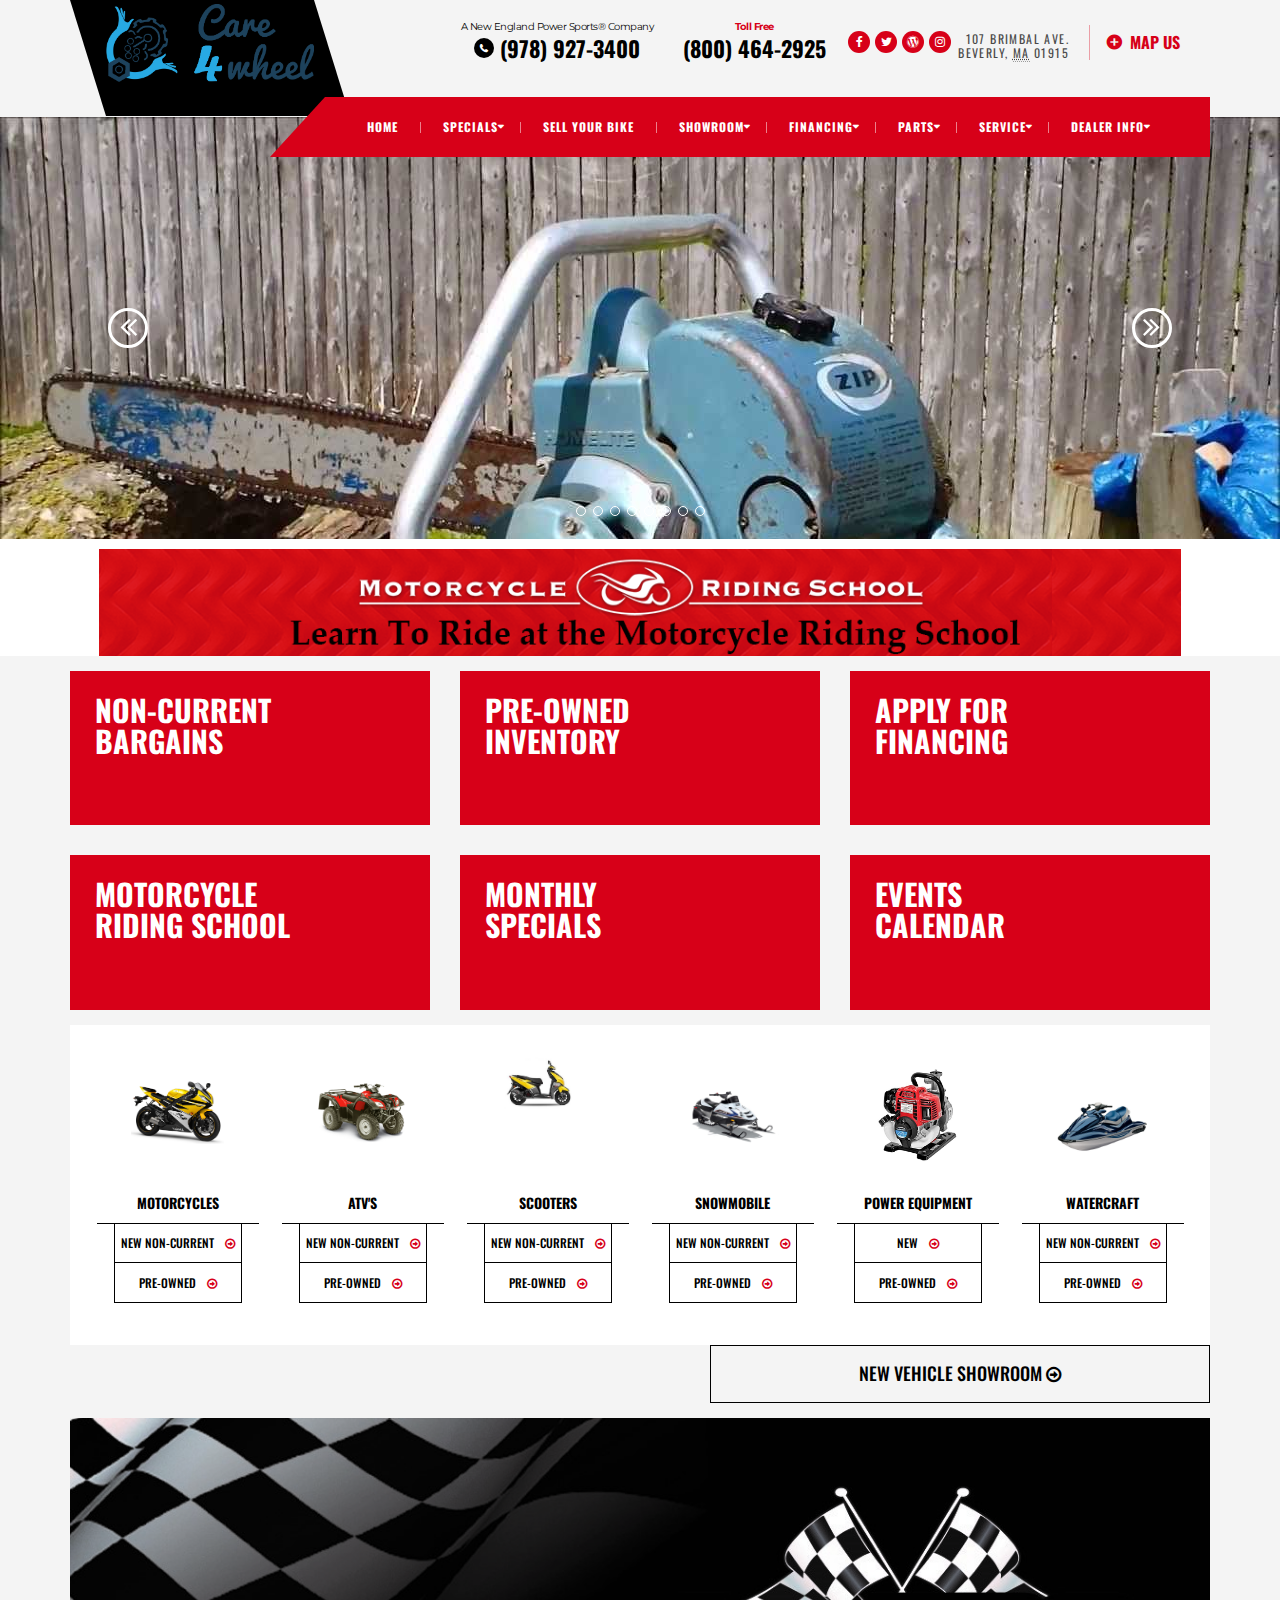
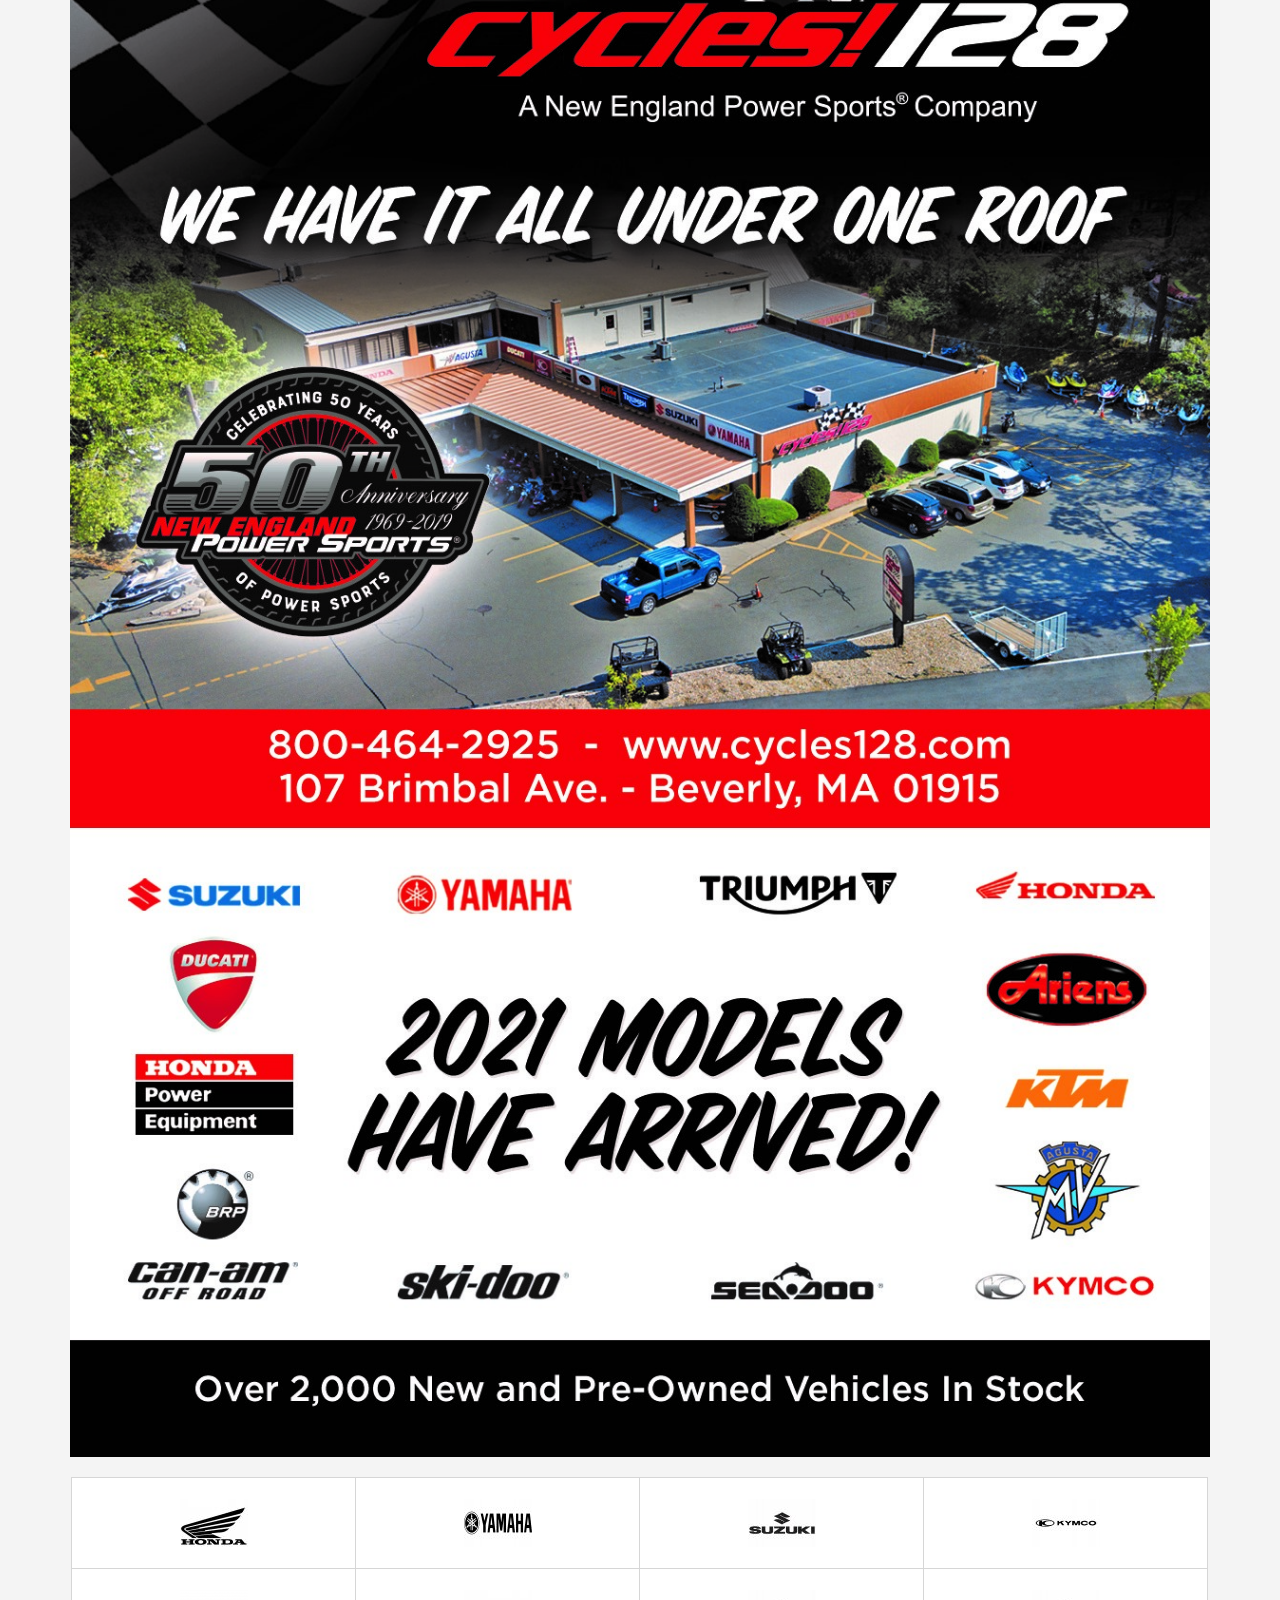
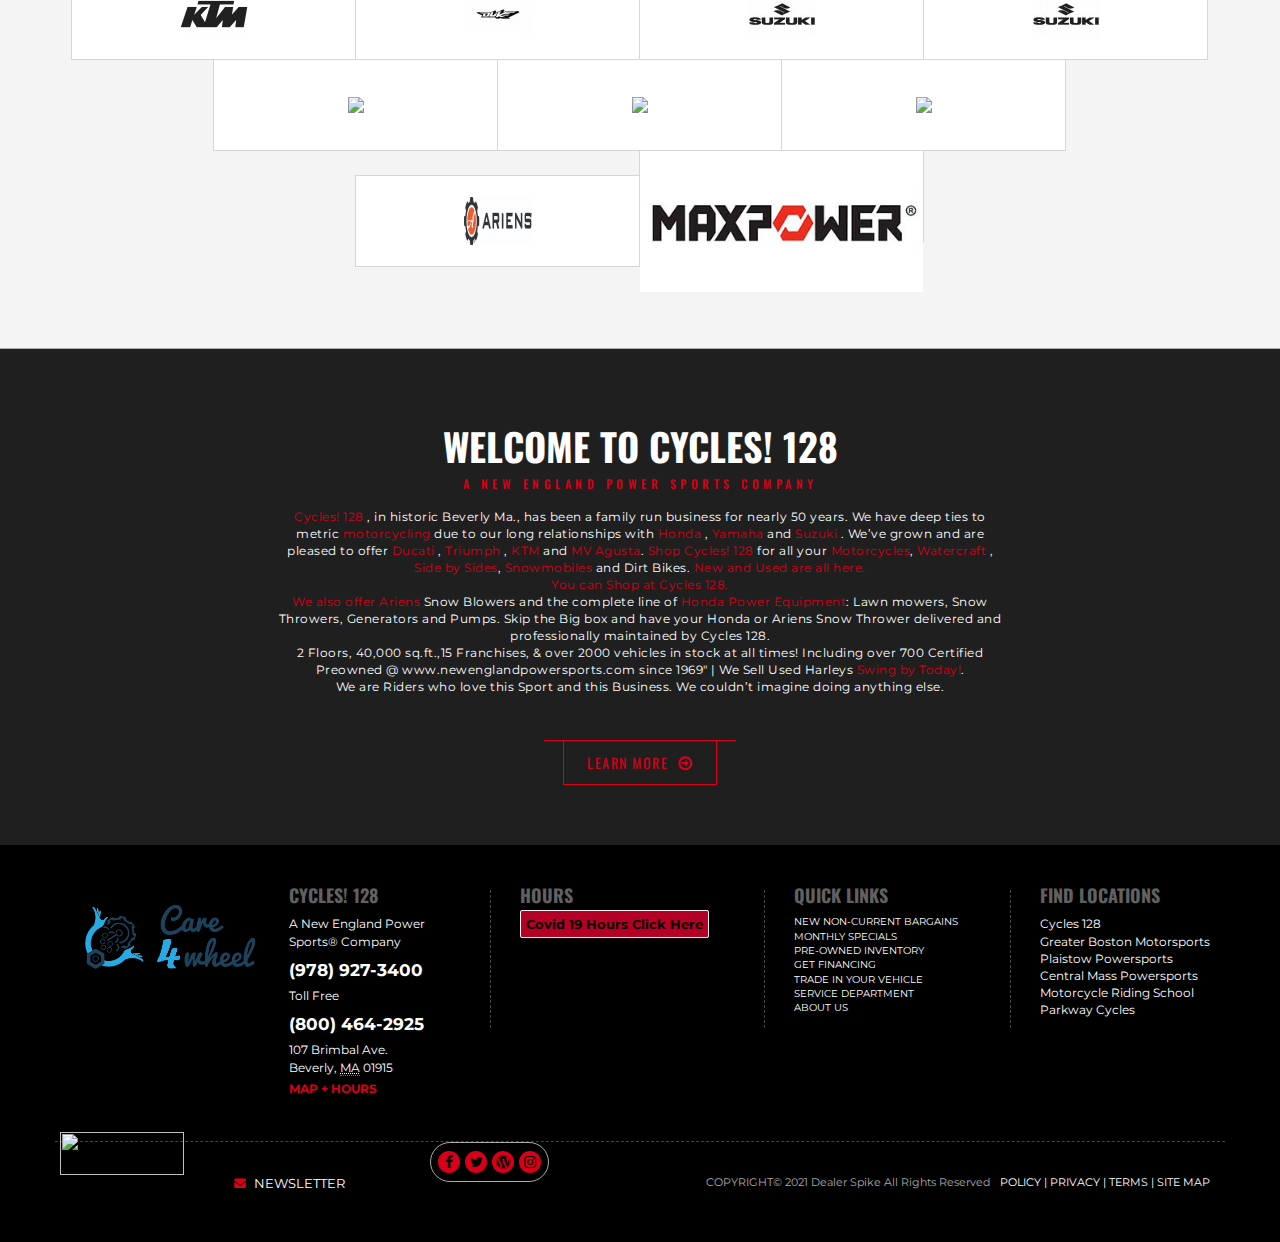
==== commit 7b3be6b4: "adding imges in slider" ====
--- a/index.html
+++ b/index.html
@@ -11,7 +11,9 @@
 <meta name="keywords" content="Ski-Doo, Sea-Doo, Can-Am, KTM, Ducati, Triumph, MV Agusta, Yamaha, Honda, Suzuki, Ariens, Kymco, Powersports, Boston, Beverly, Salem, Lynn, Haverhill, Middleton, Gloucester, Danvers, Ipswich, North Shore Crossing">
 <meta name="copyright" content="Cycles">
 
-
+<link rel="stylesheet" href="https://maxcdn.bootstrapcdn.com/bootstrap/3.4.1/css/bootstrap.min.css">
+  <script src="https://ajax.googleapis.com/ajax/libs/jquery/3.5.1/jquery.min.js"></script>
+  <script src="https://maxcdn.bootstrapcdn.com/bootstrap/3.4.1/js/bootstrap.min.js"></script>
 
 	<link rel="publisher" href="https://plus.google.com/u/0/+Cycles128BeverlyMA/about">
 	<link rel="shortcut icon" href="/favicon.ico">
@@ -233,7 +235,13 @@
 	<li id="formZip"><div class="formField"> <div class="label placeholder">Zip Code</div> <input aria-label="Zip Code" name="zip" type="text" value="" placeholder="Zip Code" autocomplete="postal-code"> <div class="formRequired FormRequiredField"></div> </div> <div class="formError"></div></li>
 	<li id="formLocations"><div class="formField">
 <div class="label placeholder"></div>
-<select name="location" id="location" class="DealerLocation" aria-label="Select A Location" aria-required="true"><option value="">Select A Location</option><option value="Arlington Greater Boston Motorsports">Arlington Greater Boston Motorsports</option><option value="Beverly Cycles 128">Beverly Cycles 128</option><option value="Everett Parkway Cycle">Everett Parkway Cycle</option><option value="Lunenberg Central Mass Powersports">Lunenberg Central Mass Powersports</option><option value="Plaistow Powersports">Plaistow Powersports</option></select>
+<select name="location" id="location" class="DealerLocation" aria-label="Select A Location" aria-required="true">
+	<option value="">Select A Location</option>
+	<option value="Arlington Greater Boston Motorsports">Arlington Greater Boston Motorsports</option>
+	<option value="Beverly Cycles 128">Beverly Cycles 128</option>
+	<option value="Everett Parkway Cycle">Everett Parkway Cycle</option>
+	<option value="Lunenberg Central Mass Powersports">Lunenberg Central Mass Powersports</option>
+	<option value="Plaistow Powersports">Plaistow Powersports</option></select>
 <div class="formRequired FormRequiredField"></div>
 </div>
 <div class="formError"></div></li>
@@ -324,21 +332,33 @@
 
     <div class="carousel-inner">
 
-            <div class="item" data-slide-number="0" > <img src="images/offer1.png" alt="Los Angeles"></div>
-            <div class="item" data-slide-number="1"> <img src="/images/offer1.png" ></div>
-            <div class="item" data-slide-number="2"> <img src="images/offer2.png"></div>
-            <div class="item" data-slide-number="3" > <img src="images/offer3.png" ></div>
-            <div class="item" data-slide-number="4" > <img src="images/offer1.png"></div>
-            <div class="item active" data-slide-number="5" > <img src="images/offer2.png" ></div>
-            <div class="item" data-slide-number="6" > <img src="images/offer3.png" ></div>
-            <div class="item" data-slide-number="7" > <img src="images/offer1.png"></div>
-            <div class="item" data-slide-number="8" > <img src="images/offer2.png" ></div>
-            <div class="item" data-slide-number="9" > <img src="images/offer3.png"></div>
-            <div class="item" data-slide-number="10" > <img src="images/offer2.png"></div>
-            <div class="item" data-slide-number="11" > <img src="images/offer1.png" ></div>
+            <div class="item" data-slide-number="0" > <img class="slider-img"src="images/offer1.jpg" ></div>
+            <div class="item" data-slide-number="1"> <img class="slider-img"src="images/offer2.jpg" ></div>
+            <div class="item" data-slide-number="2"> <img class="slider-img"src="images/offer3.jpg"></div>
+            <div class="item" data-slide-number="3" > <img class="slider-img" src="images/offer4.jpg" ></div>
+            <div class="item" data-slide-number="4" > <img class="slider-img" src="images/offer5.jpg"></div>
+            <div class="item active" data-slide-number="5" > <img class="slider-img" src="images/offer6.jpg" ></div>
+            <div class="item" data-slide-number="8" > <img class="slider-img"src="images/offer7.jpg" ></div>
+            <div class="item" data-slide-number="6" > <img class="slider-img"src="images/offer8.jpg" ></div>
+           <!--  <div class="item" data-slide-number="7" > <img class="slider-img"src="images/offer8.png"></div>
+            <div class="item" data-slide-number="8" > <img class="slider-img"src="images/offer6.jpg" ></div>
+            <div class="item" data-slide-number="9" > <img class="slider-img"src="images/offer3.jpg"></div>
+            <div class="item" data-slide-number="10" > <img class="slider-img"src="images/offer6.jpg"></div>
+            <div class="item" data-slide-number="11" > <img class="slider-img"src="images/offer1.png" ></div> -->
             </div>
 <ul class="carousel-indicators carousel-indicators-buttons">
-<li class="itemButton" data-target="#Main-SlideShow" data-slide-to="0"></li><li class="itemButton" data-target="#Main-SlideShow" data-slide-to="1"></li><li class="itemButton" data-target="#Main-SlideShow" data-slide-to="2"></li><li class="itemButton" data-target="#Main-SlideShow" data-slide-to="3"></li><li class="itemButton" data-target="#Main-SlideShow" data-slide-to="4"></li><li class="itemButton" data-target="#Main-SlideShow" data-slide-to="5"></li><li class="itemButton" data-target="#Main-SlideShow" data-slide-to="6"></li><li class="itemButton" data-target="#Main-SlideShow" data-slide-to="7"></li><li class="itemButton" data-target="#Main-SlideShow" data-slide-to="8"></li><li class="itemButton" data-target="#Main-SlideShow" data-slide-to="9"></li><li class="itemButton" data-target="#Main-SlideShow" data-slide-to="10"></li><li class="itemButton" data-target="#Main-SlideShow" data-slide-to="11"></li>
+<li class="itemButton" data-target="#Main-SlideShow" data-slide-to="0"></li>
+<li class="itemButton" data-target="#Main-SlideShow" data-slide-to="1"></li>
+<li class="itemButton" data-target="#Main-SlideShow" data-slide-to="2"></li>
+<li class="itemButton" data-target="#Main-SlideShow" data-slide-to="3"></li>
+<li class="itemButton" data-target="#Main-SlideShow" data-slide-to="4"></li>
+<li class="itemButton" data-target="#Main-SlideShow" data-slide-to="5"></li>
+<li class="itemButton" data-target="#Main-SlideShow" data-slide-to="6"></li>
+<li class="itemButton" data-target="#Main-SlideShow" data-slide-to="7"></li>
+<!-- <li class="itemButton" data-target="#Main-SlideShow" data-slide-to="8"></li>
+<li class="itemButton" data-target="#Main-SlideShow" data-slide-to="9"></li>
+<li class="itemButton" data-target="#Main-SlideShow" data-slide-to="10"></li>
+<li class="itemButton" data-target="#Main-SlideShow" data-slide-to="11"></li> -->
 </ul>
 <div class="carousel-nav">
 
--- a/style/style.css
+++ b/style/style.css
@@ -1,5 +1,10 @@
 .header-info {
     height: 13%;
+ }
+
+ .slider-img{
+     max-width:100% !important;
+     height:100%;
  }
 
 @import url(//fonts.googleapis.com/css?family=Roboto+Condensed:400,700,300);
